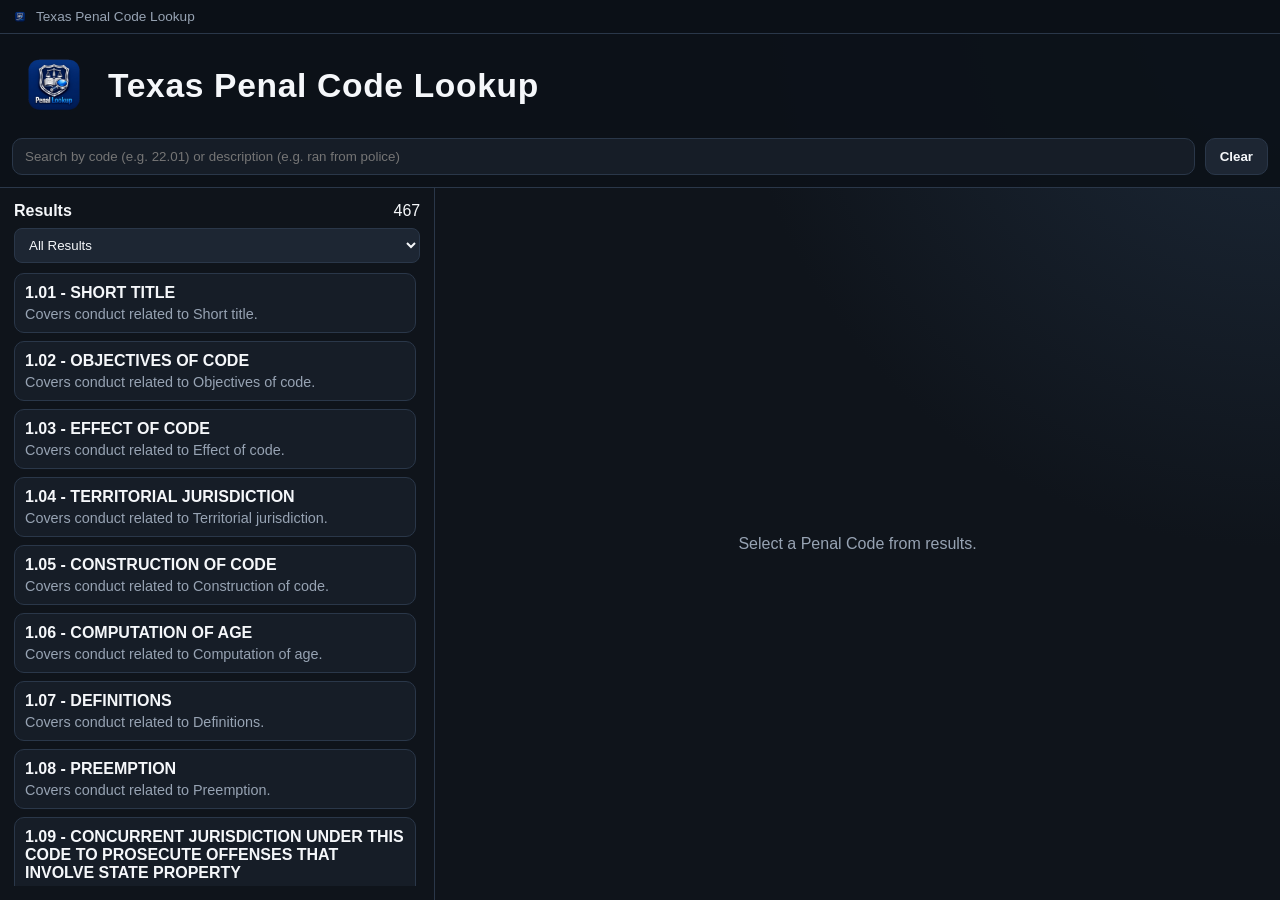
==== index.html @ 86ec265d "Update v2 Fixed Bugs" ====
<!doctype html>
<html lang="en">
  <head>
    <meta charset="UTF-8" />
    <meta http-equiv="X-UA-Compatible" content="IE=edge" />
    <meta name="viewport" content="width=device-width, initial-scale=1.0" />
    <title>Texas Penal Code Lookup</title>
    <link rel="stylesheet" href="styles.css" />
  </head>
  <body>
    <div class="app-shell">
      <div class="window-bar" aria-label="Window bar">
        <div class="window-title"><img src="assets/logo.png" alt="Texas Penal Code Lookup" class="window-title-icon" onerror="this.style.display='none'" /><span>Texas Penal Code Lookup</span></div>
      </div>

      <header class="top-bar">
        <div class="brand">
          <img src="assets/logo.png" alt="Texas Penal Code Lookup" class="brand-mark" onerror="this.style.display='none'" />
          <h1 class="brand-title">Texas Penal Code Lookup</h1>
        </div>

        <div class="search-wrap">
          <input id="searchInput" type="text" placeholder="Search by code (e.g. 22.01) or description (e.g. ran from police)" autocomplete="off" />
          <button id="clearBtn" class="secondary">Clear</button>
        </div>
      </header>

      <section class="content-grid">
        <aside class="left-panel">
          <div class="panel-head">
            <h2>Results</h2>
            <span id="resultCount">0</span>
          </div>
          <div class="result-filters">
            <select id="resultFilter">
              <option value="all">All Results</option>
              <option value="code">Code Matches</option>
              <option value="text">Description Matches</option>
            </select>
          </div>
          <ul id="resultsList" class="results-list"></ul>
        </aside>

        <main class="right-panel">
          <div id="emptyState" class="empty-state">
            Select a Penal Code from results.
          </div>

          <article id="detailCard" class="detail-card hidden">
            <div class="detail-head">
              <div>
                <p id="codeNumber" class="code-number"></p>
                <h2 id="offenseTitle"></h2>
              </div>
              <button id="copyBtn">Copy</button>
            </div>

            <section>
              <h3>Legal Statute</h3>
              <p id="statuteText"></p>
              <a id="sourceLink" href="#" target="_blank" rel="noopener noreferrer">Open official source</a>
            </section>

            <section>
              <h3>Plain English</h3>
              <p id="plainEnglish"></p>
            </section>

            <p id="cacheStatus" class="cache-status"></p>
          </article>
        </main>
      </section>
    </div>

    <script src="app.js"></script>
  </body>
</html>
---- styles.css ----
:root {
  --bg: #0f141b;
  --surface: #161d27;
  --surface-2: #1d2633;
  --text: #f5f7fa;
  --muted: #97a3b3;
  --accent: #5dd7ff;
  --accent-2: #09a5d8;
  --border: #2a3749;
  --success: #6ce4ad;
}

* {
  box-sizing: border-box;
}

body {
  margin: 0;
  font-family: 'Segoe UI', Tahoma, Geneva, Verdana, sans-serif;
  background: radial-gradient(circle at top right, #1d2a3a, #0f141b 35%);
  color: var(--text);
  min-height: 100vh;
  height: 100vh;
  overflow: hidden;
}

.app-shell {
  display: grid;
  grid-template-rows: auto auto 1fr;
  min-height: 100vh;
  height: 100vh;
  overflow: hidden;
}

.window-bar {
  height: 34px;
  display: flex;
  align-items: center;
  justify-content: space-between;
  padding: 0 8px 0 12px;
  border-bottom: 1px solid var(--border);
  background: #0b1017;
  -webkit-app-region: drag;
}

.window-title {
  display: flex;
  align-items: center;
  gap: 8px;
  color: var(--muted);
  font-size: 0.85rem;
}

.window-title-icon {
  width: 16px;
  height: 16px;
  object-fit: contain;
}


.window-controls {
  display: flex;
  gap: 6px;
  -webkit-app-region: no-drag;
}

.window-btn {
  min-width: 36px;
  height: 28px;
  padding: 0 10px;
  border-radius: 7px;
  border: 1px solid var(--border);
  background: var(--surface-2);
  color: var(--text);
  font-weight: 700;
}

.window-btn.close {
  color: #ffd4d4;
}

.window-btn.close:hover {
  background: #b22222;
  border-color: #b22222;
  color: #fff;
}

.top-bar {
  -webkit-app-region: drag;
  border-bottom: 1px solid var(--border);
  padding: 10px 12px 12px;
  display: grid;
  gap: 10px;
  background: rgba(12, 17, 25, 0.95);
}

.brand {
  -webkit-app-region: drag;
  display: flex;
  align-items: center;
  gap: 12px;
}

.brand-mark {
  height: 84px;
  width: auto;
  max-width: min(620px, 92vw);
  object-fit: contain;
}

.brand-title {
  margin: 0;
  font-size: 2.1rem;
  letter-spacing: 0.02em;
  font-weight: 700;
}

.search-wrap,
.search-wrap *,
input,
button,
a,
select {
  -webkit-app-region: no-drag;
}

.search-wrap {
  display: flex;
  gap: 10px;
}

#searchInput {
  width: 100%;
  padding: 10px 12px;
  border-radius: 10px;
  border: 1px solid var(--border);
  background: var(--surface);
  color: var(--text);
  outline: none;
}

#searchInput:focus,
#resultFilter:focus {
  border-color: var(--accent);
  box-shadow: 0 0 0 2px rgba(93, 215, 255, 0.2);
}

button {
  border: 0;
  border-radius: 10px;
  padding: 9px 14px;
  cursor: pointer;
  color: #071017;
  background: var(--accent);
  font-weight: 600;
}

button:hover {
  background: var(--accent-2);
}

button.secondary {
  background: var(--surface-2);
  color: var(--text);
  border: 1px solid var(--border);
}

.content-grid {
  display: grid;
  grid-template-columns: minmax(280px, 34%) 1fr;
  min-height: 0;
  overflow: hidden;
}

.left-panel,
.right-panel {
  padding: 14px;
  min-height: 0;
  overflow: hidden;
}

.left-panel {
  border-right: 1px solid var(--border);
  display: flex;
  flex-direction: column;
  overflow: hidden;
}

.panel-head {
  display: flex;
  align-items: center;
  justify-content: space-between;
}

.panel-head h2 {
  margin: 0;
  font-size: 1rem;
}

.result-filters {
  margin-top: 8px;
}

#resultFilter {
  width: 100%;
  padding: 8px 10px;
  border-radius: 8px;
  border: 1px solid var(--border);
  background: var(--surface-2);
  color: var(--text);
  outline: none;
}

.results-list {
  list-style: none;
  padding: 0;
  margin: 10px 0 0;
  display: grid;
  gap: 8px;
  overflow-y: auto;
  min-height: 0;
  flex: 1;
  padding-right: 4px;
}

.result-item {
  background: var(--surface);
  border: 1px solid var(--border);
  border-radius: 10px;
  padding: 10px;
  cursor: pointer;
}

.result-item:hover,
.result-item.active {
  border-color: var(--accent);
}

.result-item p {
  margin: 4px 0 0;
  color: var(--muted);
  font-size: 0.9rem;
}

.empty-state {
  height: 100%;
  display: grid;
  place-items: center;
  color: var(--muted);
  text-align: center;
  padding: 12px;
}

.detail-card {
  background: var(--surface);
  border: 1px solid var(--border);
  border-radius: 12px;
  padding: 16px;
  overflow: auto;
  max-height: 100%;
}

.hidden {
  display: none;
}

.detail-head {
  display: flex;
  justify-content: space-between;
  gap: 8px;
}

.code-number {
  margin: 0;
  color: var(--accent);
  font-weight: 700;
}

.detail-card h2 {
  margin: 2px 0 10px;
}

.detail-card h3 {
  margin-bottom: 6px;
  margin-top: 12px;
}

.detail-card p {
  margin-top: 0;
  line-height: 1.45;
}

#sourceLink {
  color: var(--accent);
}

.cache-status {
  color: var(--success);
  font-size: 0.88rem;
}


@media (max-width: 960px) {
  .content-grid {
    grid-template-columns: 1fr;
    grid-template-rows: 290px 1fr;
  }

  .left-panel {
    border-right: 0;
    border-bottom: 1px solid var(--border);
  }

  .brand-mark {
    height: 60px;
    max-width: 48vw;
  }

  .brand-title {
    font-size: 1.4rem;
  }
}
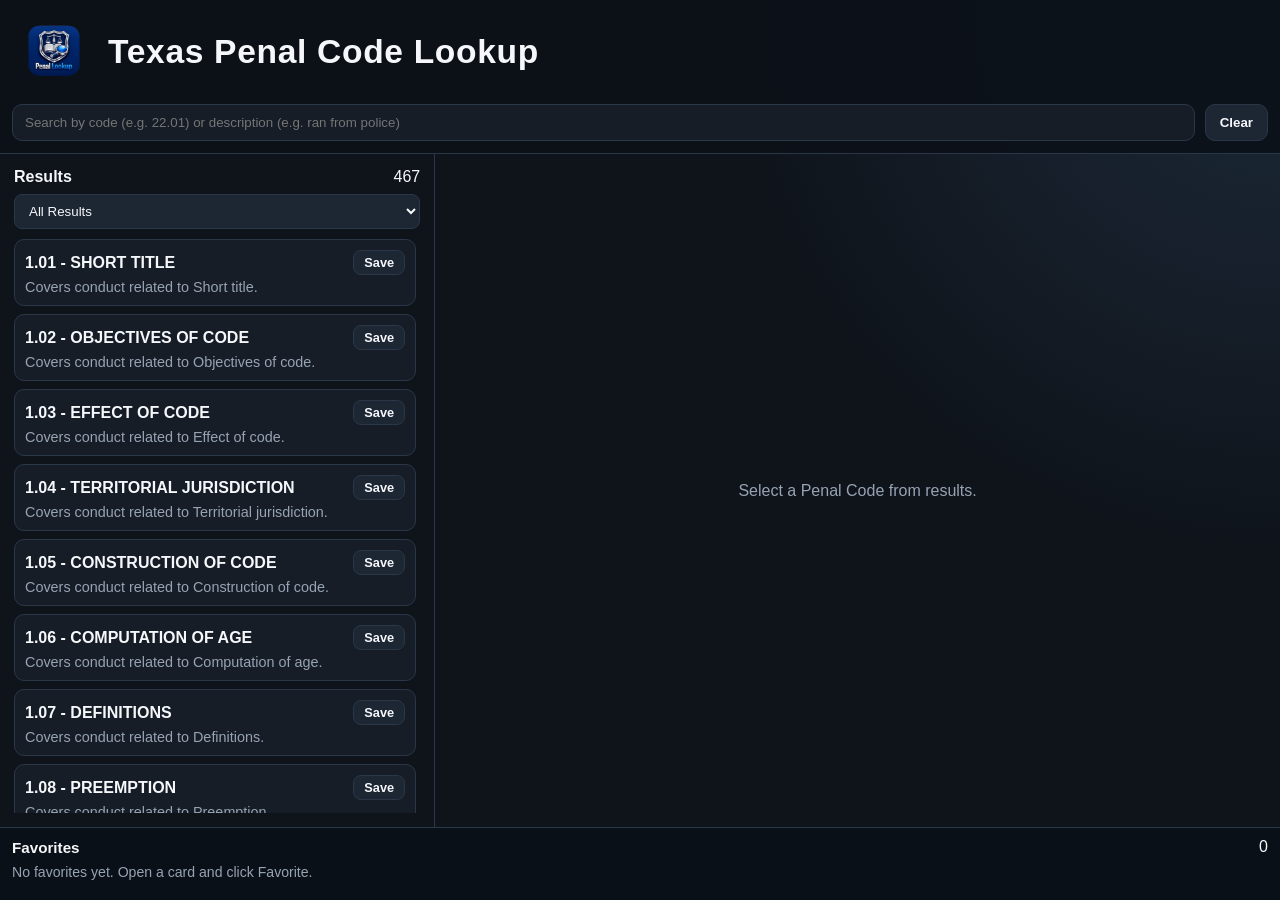
==== commit f51b8c4c: "UI Updates Updates" ====
--- a/index.html
+++ b/index.html
@@ -11,6 +11,11 @@
     <div class="app-shell">
       <div class="window-bar" aria-label="Window bar">
         <div class="window-title"><img src="assets/logo.png" alt="Texas Penal Code Lookup" class="window-title-icon" onerror="this.style.display='none'" /><span>Texas Penal Code Lookup</span></div>
+        <div class="window-controls" aria-label="Window controls">
+          <button id="minimizeBtn" class="window-btn" aria-label="Minimize" title="Minimize">-</button>
+          <button id="maximizeBtn" class="window-btn" aria-label="Maximize" title="Maximize">&#x2610;</button>
+          <button id="closeBtn" class="window-btn close" aria-label="Close" title="Close">X</button>
+        </div>
       </div>
 
       <header class="top-bar">
@@ -52,7 +57,10 @@
                 <p id="codeNumber" class="code-number"></p>
                 <h2 id="offenseTitle"></h2>
               </div>
-              <button id="copyBtn">Copy</button>
+              <div class="detail-actions">
+                <button id="copyBtn">Copy</button>
+                <button id="favoriteBtn" class="secondary" type="button" aria-pressed="false">Favorite</button>
+              </div>
             </div>
 
             <section>
@@ -70,8 +78,22 @@
           </article>
         </main>
       </section>
+
+      <section id="favoritesBar" class="favorites-bar" aria-label="Favorite cards">
+        <div class="favorites-bar-head">
+          <h2>Favorites</h2>
+          <span id="favoritesCount">0</span>
+        </div>
+        <div id="favoritesEmpty" class="favorites-empty">No favorites yet. Open a card and click Favorite.</div>
+        <div id="favoritesList" class="favorites-list"></div>
+      </section>
     </div>
 
-    <script src="app.js"></script>
+    <script src="renderer.js"></script>
   </body>
-</html>+</html>
+
+
+
+
+
--- a/styles.css
+++ b/styles.css
@@ -26,7 +26,7 @@
 
 .app-shell {
   display: grid;
-  grid-template-rows: auto auto 1fr;
+  grid-template-rows: auto auto 1fr auto;
   min-height: 100vh;
   height: 100vh;
   overflow: hidden;
@@ -319,4 +319,77 @@
   .brand-title {
     font-size: 1.4rem;
   }
-}+}
+.detail-actions {
+  display: flex;
+  gap: 8px;
+  align-items: flex-start;
+}
+
+.favorites-bar {
+  border-top: 1px solid var(--border);
+  background: rgba(11, 16, 23, 0.97);
+  padding: 10px 12px;
+  display: grid;
+  gap: 8px;
+}
+
+.favorites-bar-head {
+  display: flex;
+  align-items: center;
+  justify-content: space-between;
+}
+
+.favorites-bar-head h2 {
+  margin: 0;
+  font-size: 0.95rem;
+}
+
+.favorites-empty {
+  color: var(--muted);
+  font-size: 0.88rem;
+}
+
+.favorites-list {
+  display: flex;
+  gap: 8px;
+  overflow-x: auto;
+  padding-bottom: 2px;
+}
+
+.favorite-chip {
+  border: 1px solid var(--border);
+  background: var(--surface-2);
+  color: var(--text);
+  border-radius: 999px;
+  padding: 7px 12px;
+  white-space: nowrap;
+  cursor: pointer;
+}
+
+.favorite-chip.active,
+.favorite-chip:hover {
+  border-color: var(--accent);
+}
+
+
+.result-item-head {
+  display: flex;
+  align-items: center;
+  justify-content: space-between;
+  gap: 8px;
+}
+
+.result-fav-btn {
+  border: 1px solid var(--border);
+  background: var(--surface-2);
+  color: var(--text);
+  padding: 4px 10px;
+  border-radius: 8px;
+  font-size: 0.8rem;
+}
+
+.result-fav-btn.active {
+  border-color: var(--success);
+  color: var(--success);
+}
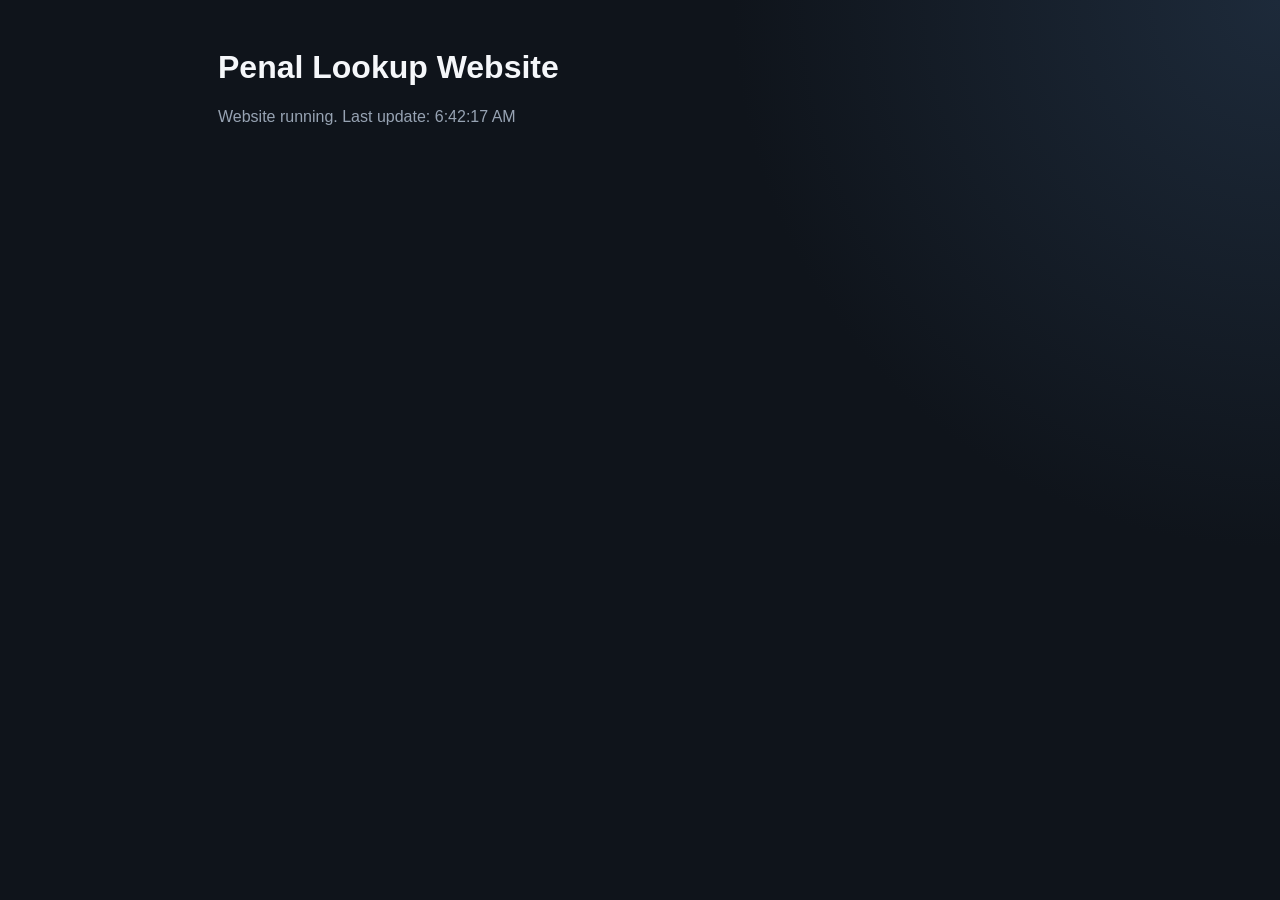
==== commit 21dbb0c0: "U H" ====
--- a/index.html
+++ b/index.html
@@ -2,98 +2,16 @@
 <html lang="en">
   <head>
     <meta charset="UTF-8" />
-    <meta http-equiv="X-UA-Compatible" content="IE=edge" />
     <meta name="viewport" content="width=device-width, initial-scale=1.0" />
-    <title>Texas Penal Code Lookup</title>
+    <title>Penal Lookup Website</title>
     <link rel="stylesheet" href="styles.css" />
   </head>
   <body>
-    <div class="app-shell">
-      <div class="window-bar" aria-label="Window bar">
-        <div class="window-title"><img src="assets/logo.png" alt="Texas Penal Code Lookup" class="window-title-icon" onerror="this.style.display='none'" /><span>Texas Penal Code Lookup</span></div>
-        <div class="window-controls" aria-label="Window controls">
-          <button id="minimizeBtn" class="window-btn" aria-label="Minimize" title="Minimize">-</button>
-          <button id="maximizeBtn" class="window-btn" aria-label="Maximize" title="Maximize">&#x2610;</button>
-          <button id="closeBtn" class="window-btn close" aria-label="Close" title="Close">X</button>
-        </div>
-      </div>
-
-      <header class="top-bar">
-        <div class="brand">
-          <img src="assets/logo.png" alt="Texas Penal Code Lookup" class="brand-mark" onerror="this.style.display='none'" />
-          <h1 class="brand-title">Texas Penal Code Lookup</h1>
-        </div>
-
-        <div class="search-wrap">
-          <input id="searchInput" type="text" placeholder="Search by code (e.g. 22.01) or description (e.g. ran from police)" autocomplete="off" />
-          <button id="clearBtn" class="secondary">Clear</button>
-        </div>
-      </header>
-
-      <section class="content-grid">
-        <aside class="left-panel">
-          <div class="panel-head">
-            <h2>Results</h2>
-            <span id="resultCount">0</span>
-          </div>
-          <div class="result-filters">
-            <select id="resultFilter">
-              <option value="all">All Results</option>
-              <option value="code">Code Matches</option>
-              <option value="text">Description Matches</option>
-            </select>
-          </div>
-          <ul id="resultsList" class="results-list"></ul>
-        </aside>
-
-        <main class="right-panel">
-          <div id="emptyState" class="empty-state">
-            Select a Penal Code from results.
-          </div>
-
-          <article id="detailCard" class="detail-card hidden">
-            <div class="detail-head">
-              <div>
-                <p id="codeNumber" class="code-number"></p>
-                <h2 id="offenseTitle"></h2>
-              </div>
-              <div class="detail-actions">
-                <button id="copyBtn">Copy</button>
-                <button id="favoriteBtn" class="secondary" type="button" aria-pressed="false">Favorite</button>
-              </div>
-            </div>
-
-            <section>
-              <h3>Legal Statute</h3>
-              <p id="statuteText"></p>
-              <a id="sourceLink" href="#" target="_blank" rel="noopener noreferrer">Open official source</a>
-            </section>
-
-            <section>
-              <h3>Plain English</h3>
-              <p id="plainEnglish"></p>
-            </section>
-
-            <p id="cacheStatus" class="cache-status"></p>
-          </article>
-        </main>
-      </section>
-
-      <section id="favoritesBar" class="favorites-bar" aria-label="Favorite cards">
-        <div class="favorites-bar-head">
-          <h2>Favorites</h2>
-          <span id="favoritesCount">0</span>
-        </div>
-        <div id="favoritesEmpty" class="favorites-empty">No favorites yet. Open a card and click Favorite.</div>
-        <div id="favoritesList" class="favorites-list"></div>
-      </section>
-    </div>
-
-    <script src="renderer.js"></script>
+    <main class="wrap">
+      <h1>Penal Lookup Website</h1>
+      <p id="status">Website files created successfully.</p>
+    </main>
+    <script src="config.js"></script>
+    <script src="app.js"></script>
   </body>
 </html>
-
-
-
-
-
--- a/styles.css
+++ b/styles.css
@@ -1,395 +1,23 @@
 :root {
   --bg: #0f141b;
-  --surface: #161d27;
-  --surface-2: #1d2633;
   --text: #f5f7fa;
   --muted: #97a3b3;
-  --accent: #5dd7ff;
-  --accent-2: #09a5d8;
-  --border: #2a3749;
-  --success: #6ce4ad;
 }
 
-* {
-  box-sizing: border-box;
-}
+* { box-sizing: border-box; }
 
 body {
   margin: 0;
-  font-family: 'Segoe UI', Tahoma, Geneva, Verdana, sans-serif;
+  min-height: 100vh;
+  font-family: Segoe UI, Tahoma, Geneva, Verdana, sans-serif;
   background: radial-gradient(circle at top right, #1d2a3a, #0f141b 35%);
   color: var(--text);
-  min-height: 100vh;
-  height: 100vh;
-  overflow: hidden;
 }
 
-.app-shell {
-  display: grid;
-  grid-template-rows: auto auto 1fr auto;
-  min-height: 100vh;
-  height: 100vh;
-  overflow: hidden;
+.wrap {
+  max-width: 900px;
+  margin: 0 auto;
+  padding: 28px;
 }
 
-.window-bar {
-  height: 34px;
-  display: flex;
-  align-items: center;
-  justify-content: space-between;
-  padding: 0 8px 0 12px;
-  border-bottom: 1px solid var(--border);
-  background: #0b1017;
-  -webkit-app-region: drag;
-}
-
-.window-title {
-  display: flex;
-  align-items: center;
-  gap: 8px;
-  color: var(--muted);
-  font-size: 0.85rem;
-}
-
-.window-title-icon {
-  width: 16px;
-  height: 16px;
-  object-fit: contain;
-}
-
-
-.window-controls {
-  display: flex;
-  gap: 6px;
-  -webkit-app-region: no-drag;
-}
-
-.window-btn {
-  min-width: 36px;
-  height: 28px;
-  padding: 0 10px;
-  border-radius: 7px;
-  border: 1px solid var(--border);
-  background: var(--surface-2);
-  color: var(--text);
-  font-weight: 700;
-}
-
-.window-btn.close {
-  color: #ffd4d4;
-}
-
-.window-btn.close:hover {
-  background: #b22222;
-  border-color: #b22222;
-  color: #fff;
-}
-
-.top-bar {
-  -webkit-app-region: drag;
-  border-bottom: 1px solid var(--border);
-  padding: 10px 12px 12px;
-  display: grid;
-  gap: 10px;
-  background: rgba(12, 17, 25, 0.95);
-}
-
-.brand {
-  -webkit-app-region: drag;
-  display: flex;
-  align-items: center;
-  gap: 12px;
-}
-
-.brand-mark {
-  height: 84px;
-  width: auto;
-  max-width: min(620px, 92vw);
-  object-fit: contain;
-}
-
-.brand-title {
-  margin: 0;
-  font-size: 2.1rem;
-  letter-spacing: 0.02em;
-  font-weight: 700;
-}
-
-.search-wrap,
-.search-wrap *,
-input,
-button,
-a,
-select {
-  -webkit-app-region: no-drag;
-}
-
-.search-wrap {
-  display: flex;
-  gap: 10px;
-}
-
-#searchInput {
-  width: 100%;
-  padding: 10px 12px;
-  border-radius: 10px;
-  border: 1px solid var(--border);
-  background: var(--surface);
-  color: var(--text);
-  outline: none;
-}
-
-#searchInput:focus,
-#resultFilter:focus {
-  border-color: var(--accent);
-  box-shadow: 0 0 0 2px rgba(93, 215, 255, 0.2);
-}
-
-button {
-  border: 0;
-  border-radius: 10px;
-  padding: 9px 14px;
-  cursor: pointer;
-  color: #071017;
-  background: var(--accent);
-  font-weight: 600;
-}
-
-button:hover {
-  background: var(--accent-2);
-}
-
-button.secondary {
-  background: var(--surface-2);
-  color: var(--text);
-  border: 1px solid var(--border);
-}
-
-.content-grid {
-  display: grid;
-  grid-template-columns: minmax(280px, 34%) 1fr;
-  min-height: 0;
-  overflow: hidden;
-}
-
-.left-panel,
-.right-panel {
-  padding: 14px;
-  min-height: 0;
-  overflow: hidden;
-}
-
-.left-panel {
-  border-right: 1px solid var(--border);
-  display: flex;
-  flex-direction: column;
-  overflow: hidden;
-}
-
-.panel-head {
-  display: flex;
-  align-items: center;
-  justify-content: space-between;
-}
-
-.panel-head h2 {
-  margin: 0;
-  font-size: 1rem;
-}
-
-.result-filters {
-  margin-top: 8px;
-}
-
-#resultFilter {
-  width: 100%;
-  padding: 8px 10px;
-  border-radius: 8px;
-  border: 1px solid var(--border);
-  background: var(--surface-2);
-  color: var(--text);
-  outline: none;
-}
-
-.results-list {
-  list-style: none;
-  padding: 0;
-  margin: 10px 0 0;
-  display: grid;
-  gap: 8px;
-  overflow-y: auto;
-  min-height: 0;
-  flex: 1;
-  padding-right: 4px;
-}
-
-.result-item {
-  background: var(--surface);
-  border: 1px solid var(--border);
-  border-radius: 10px;
-  padding: 10px;
-  cursor: pointer;
-}
-
-.result-item:hover,
-.result-item.active {
-  border-color: var(--accent);
-}
-
-.result-item p {
-  margin: 4px 0 0;
-  color: var(--muted);
-  font-size: 0.9rem;
-}
-
-.empty-state {
-  height: 100%;
-  display: grid;
-  place-items: center;
-  color: var(--muted);
-  text-align: center;
-  padding: 12px;
-}
-
-.detail-card {
-  background: var(--surface);
-  border: 1px solid var(--border);
-  border-radius: 12px;
-  padding: 16px;
-  overflow: auto;
-  max-height: 100%;
-}
-
-.hidden {
-  display: none;
-}
-
-.detail-head {
-  display: flex;
-  justify-content: space-between;
-  gap: 8px;
-}
-
-.code-number {
-  margin: 0;
-  color: var(--accent);
-  font-weight: 700;
-}
-
-.detail-card h2 {
-  margin: 2px 0 10px;
-}
-
-.detail-card h3 {
-  margin-bottom: 6px;
-  margin-top: 12px;
-}
-
-.detail-card p {
-  margin-top: 0;
-  line-height: 1.45;
-}
-
-#sourceLink {
-  color: var(--accent);
-}
-
-.cache-status {
-  color: var(--success);
-  font-size: 0.88rem;
-}
-
-
-@media (max-width: 960px) {
-  .content-grid {
-    grid-template-columns: 1fr;
-    grid-template-rows: 290px 1fr;
-  }
-
-  .left-panel {
-    border-right: 0;
-    border-bottom: 1px solid var(--border);
-  }
-
-  .brand-mark {
-    height: 60px;
-    max-width: 48vw;
-  }
-
-  .brand-title {
-    font-size: 1.4rem;
-  }
-}
-.detail-actions {
-  display: flex;
-  gap: 8px;
-  align-items: flex-start;
-}
-
-.favorites-bar {
-  border-top: 1px solid var(--border);
-  background: rgba(11, 16, 23, 0.97);
-  padding: 10px 12px;
-  display: grid;
-  gap: 8px;
-}
-
-.favorites-bar-head {
-  display: flex;
-  align-items: center;
-  justify-content: space-between;
-}
-
-.favorites-bar-head h2 {
-  margin: 0;
-  font-size: 0.95rem;
-}
-
-.favorites-empty {
-  color: var(--muted);
-  font-size: 0.88rem;
-}
-
-.favorites-list {
-  display: flex;
-  gap: 8px;
-  overflow-x: auto;
-  padding-bottom: 2px;
-}
-
-.favorite-chip {
-  border: 1px solid var(--border);
-  background: var(--surface-2);
-  color: var(--text);
-  border-radius: 999px;
-  padding: 7px 12px;
-  white-space: nowrap;
-  cursor: pointer;
-}
-
-.favorite-chip.active,
-.favorite-chip:hover {
-  border-color: var(--accent);
-}
-
-
-.result-item-head {
-  display: flex;
-  align-items: center;
-  justify-content: space-between;
-  gap: 8px;
-}
-
-.result-fav-btn {
-  border: 1px solid var(--border);
-  background: var(--surface-2);
-  color: var(--text);
-  padding: 4px 10px;
-  border-radius: 8px;
-  font-size: 0.8rem;
-}
-
-.result-fav-btn.active {
-  border-color: var(--success);
-  color: var(--success);
-}
+p { color: var(--muted); }
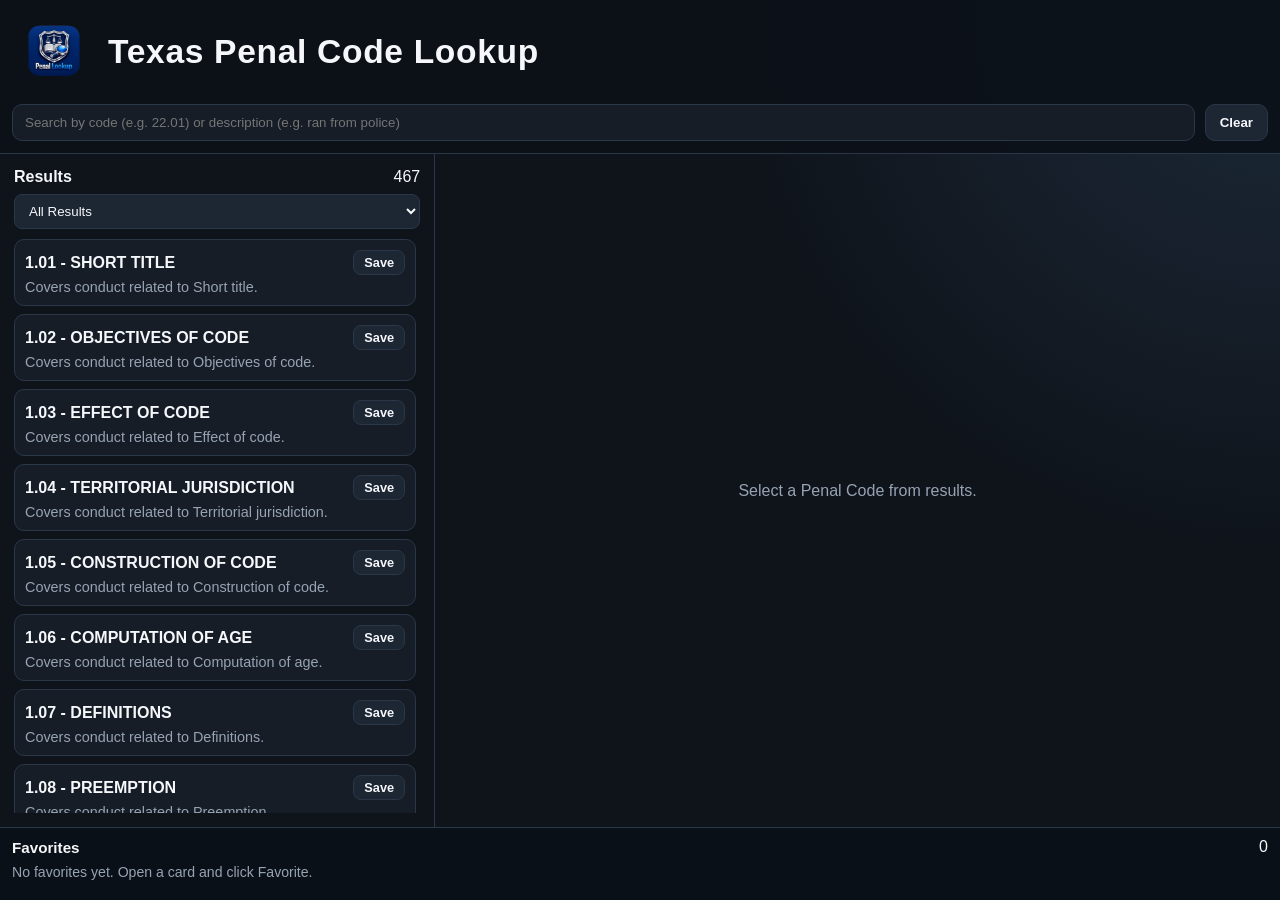
==== commit ea82b7fe: "b  b" ====
--- a/index.html
+++ b/index.html
@@ -2,16 +2,98 @@
 <html lang="en">
   <head>
     <meta charset="UTF-8" />
+    <meta http-equiv="X-UA-Compatible" content="IE=edge" />
     <meta name="viewport" content="width=device-width, initial-scale=1.0" />
-    <title>Penal Lookup Website</title>
+    <title>Texas Penal Code Lookup</title>
     <link rel="stylesheet" href="styles.css" />
   </head>
   <body>
-    <main class="wrap">
-      <h1>Penal Lookup Website</h1>
-      <p id="status">Website files created successfully.</p>
-    </main>
-    <script src="config.js"></script>
-    <script src="app.js"></script>
+    <div class="app-shell">
+      <div class="window-bar" aria-label="Window bar">
+        <div class="window-title"><img src="assets/logo.png" alt="Texas Penal Code Lookup" class="window-title-icon" onerror="this.style.display='none'" /><span>Texas Penal Code Lookup</span></div>
+        <div class="window-controls" aria-label="Window controls">
+          <button id="minimizeBtn" class="window-btn" aria-label="Minimize" title="Minimize">-</button>
+          <button id="maximizeBtn" class="window-btn" aria-label="Maximize" title="Maximize">&#x2610;</button>
+          <button id="closeBtn" class="window-btn close" aria-label="Close" title="Close">X</button>
+        </div>
+      </div>
+
+      <header class="top-bar">
+        <div class="brand">
+          <img src="assets/logo.png" alt="Texas Penal Code Lookup" class="brand-mark" onerror="this.style.display='none'" />
+          <h1 class="brand-title">Texas Penal Code Lookup</h1>
+        </div>
+
+        <div class="search-wrap">
+          <input id="searchInput" type="text" placeholder="Search by code (e.g. 22.01) or description (e.g. ran from police)" autocomplete="off" />
+          <button id="clearBtn" class="secondary">Clear</button>
+        </div>
+      </header>
+
+      <section class="content-grid">
+        <aside class="left-panel">
+          <div class="panel-head">
+            <h2>Results</h2>
+            <span id="resultCount">0</span>
+          </div>
+          <div class="result-filters">
+            <select id="resultFilter">
+              <option value="all">All Results</option>
+              <option value="code">Code Matches</option>
+              <option value="text">Description Matches</option>
+            </select>
+          </div>
+          <ul id="resultsList" class="results-list"></ul>
+        </aside>
+
+        <main class="right-panel">
+          <div id="emptyState" class="empty-state">
+            Select a Penal Code from results.
+          </div>
+
+          <article id="detailCard" class="detail-card hidden">
+            <div class="detail-head">
+              <div>
+                <p id="codeNumber" class="code-number"></p>
+                <h2 id="offenseTitle"></h2>
+              </div>
+              <div class="detail-actions">
+                <button id="copyBtn">Copy</button>
+                <button id="favoriteBtn" class="secondary" type="button" aria-pressed="false">Favorite</button>
+              </div>
+            </div>
+
+            <section>
+              <h3>Legal Statute</h3>
+              <p id="statuteText"></p>
+              <a id="sourceLink" href="#" target="_blank" rel="noopener noreferrer">Open official source</a>
+            </section>
+
+            <section>
+              <h3>Plain English</h3>
+              <p id="plainEnglish"></p>
+            </section>
+
+            <p id="cacheStatus" class="cache-status"></p>
+          </article>
+        </main>
+      </section>
+
+      <section id="favoritesBar" class="favorites-bar" aria-label="Favorite cards">
+        <div class="favorites-bar-head">
+          <h2>Favorites</h2>
+          <span id="favoritesCount">0</span>
+        </div>
+        <div id="favoritesEmpty" class="favorites-empty">No favorites yet. Open a card and click Favorite.</div>
+        <div id="favoritesList" class="favorites-list"></div>
+      </section>
+    </div>
+
+    <script src="renderer.js"></script>
   </body>
 </html>
+
+
+
+
+
--- a/styles.css
+++ b/styles.css
@@ -1,23 +1,395 @@
 :root {
   --bg: #0f141b;
+  --surface: #161d27;
+  --surface-2: #1d2633;
   --text: #f5f7fa;
   --muted: #97a3b3;
-}
-
-* { box-sizing: border-box; }
+  --accent: #5dd7ff;
+  --accent-2: #09a5d8;
+  --border: #2a3749;
+  --success: #6ce4ad;
+}
+
+* {
+  box-sizing: border-box;
+}
 
 body {
   margin: 0;
+  font-family: 'Segoe UI', Tahoma, Geneva, Verdana, sans-serif;
+  background: radial-gradient(circle at top right, #1d2a3a, #0f141b 35%);
+  color: var(--text);
   min-height: 100vh;
-  font-family: Segoe UI, Tahoma, Geneva, Verdana, sans-serif;
-  background: radial-gradient(circle at top right, #1d2a3a, #0f141b 35%);
-  color: var(--text);
-}
-
-.wrap {
-  max-width: 900px;
-  margin: 0 auto;
-  padding: 28px;
-}
-
-p { color: var(--muted); }
+  height: 100vh;
+  overflow: hidden;
+}
+
+.app-shell {
+  display: grid;
+  grid-template-rows: auto auto 1fr auto;
+  min-height: 100vh;
+  height: 100vh;
+  overflow: hidden;
+}
+
+.window-bar {
+  height: 34px;
+  display: flex;
+  align-items: center;
+  justify-content: space-between;
+  padding: 0 8px 0 12px;
+  border-bottom: 1px solid var(--border);
+  background: #0b1017;
+  -webkit-app-region: drag;
+}
+
+.window-title {
+  display: flex;
+  align-items: center;
+  gap: 8px;
+  color: var(--muted);
+  font-size: 0.85rem;
+}
+
+.window-title-icon {
+  width: 16px;
+  height: 16px;
+  object-fit: contain;
+}
+
+
+.window-controls {
+  display: flex;
+  gap: 6px;
+  -webkit-app-region: no-drag;
+}
+
+.window-btn {
+  min-width: 36px;
+  height: 28px;
+  padding: 0 10px;
+  border-radius: 7px;
+  border: 1px solid var(--border);
+  background: var(--surface-2);
+  color: var(--text);
+  font-weight: 700;
+}
+
+.window-btn.close {
+  color: #ffd4d4;
+}
+
+.window-btn.close:hover {
+  background: #b22222;
+  border-color: #b22222;
+  color: #fff;
+}
+
+.top-bar {
+  -webkit-app-region: drag;
+  border-bottom: 1px solid var(--border);
+  padding: 10px 12px 12px;
+  display: grid;
+  gap: 10px;
+  background: rgba(12, 17, 25, 0.95);
+}
+
+.brand {
+  -webkit-app-region: drag;
+  display: flex;
+  align-items: center;
+  gap: 12px;
+}
+
+.brand-mark {
+  height: 84px;
+  width: auto;
+  max-width: min(620px, 92vw);
+  object-fit: contain;
+}
+
+.brand-title {
+  margin: 0;
+  font-size: 2.1rem;
+  letter-spacing: 0.02em;
+  font-weight: 700;
+}
+
+.search-wrap,
+.search-wrap *,
+input,
+button,
+a,
+select {
+  -webkit-app-region: no-drag;
+}
+
+.search-wrap {
+  display: flex;
+  gap: 10px;
+}
+
+#searchInput {
+  width: 100%;
+  padding: 10px 12px;
+  border-radius: 10px;
+  border: 1px solid var(--border);
+  background: var(--surface);
+  color: var(--text);
+  outline: none;
+}
+
+#searchInput:focus,
+#resultFilter:focus {
+  border-color: var(--accent);
+  box-shadow: 0 0 0 2px rgba(93, 215, 255, 0.2);
+}
+
+button {
+  border: 0;
+  border-radius: 10px;
+  padding: 9px 14px;
+  cursor: pointer;
+  color: #071017;
+  background: var(--accent);
+  font-weight: 600;
+}
+
+button:hover {
+  background: var(--accent-2);
+}
+
+button.secondary {
+  background: var(--surface-2);
+  color: var(--text);
+  border: 1px solid var(--border);
+}
+
+.content-grid {
+  display: grid;
+  grid-template-columns: minmax(280px, 34%) 1fr;
+  min-height: 0;
+  overflow: hidden;
+}
+
+.left-panel,
+.right-panel {
+  padding: 14px;
+  min-height: 0;
+  overflow: hidden;
+}
+
+.left-panel {
+  border-right: 1px solid var(--border);
+  display: flex;
+  flex-direction: column;
+  overflow: hidden;
+}
+
+.panel-head {
+  display: flex;
+  align-items: center;
+  justify-content: space-between;
+}
+
+.panel-head h2 {
+  margin: 0;
+  font-size: 1rem;
+}
+
+.result-filters {
+  margin-top: 8px;
+}
+
+#resultFilter {
+  width: 100%;
+  padding: 8px 10px;
+  border-radius: 8px;
+  border: 1px solid var(--border);
+  background: var(--surface-2);
+  color: var(--text);
+  outline: none;
+}
+
+.results-list {
+  list-style: none;
+  padding: 0;
+  margin: 10px 0 0;
+  display: grid;
+  gap: 8px;
+  overflow-y: auto;
+  min-height: 0;
+  flex: 1;
+  padding-right: 4px;
+}
+
+.result-item {
+  background: var(--surface);
+  border: 1px solid var(--border);
+  border-radius: 10px;
+  padding: 10px;
+  cursor: pointer;
+}
+
+.result-item:hover,
+.result-item.active {
+  border-color: var(--accent);
+}
+
+.result-item p {
+  margin: 4px 0 0;
+  color: var(--muted);
+  font-size: 0.9rem;
+}
+
+.empty-state {
+  height: 100%;
+  display: grid;
+  place-items: center;
+  color: var(--muted);
+  text-align: center;
+  padding: 12px;
+}
+
+.detail-card {
+  background: var(--surface);
+  border: 1px solid var(--border);
+  border-radius: 12px;
+  padding: 16px;
+  overflow: auto;
+  max-height: 100%;
+}
+
+.hidden {
+  display: none;
+}
+
+.detail-head {
+  display: flex;
+  justify-content: space-between;
+  gap: 8px;
+}
+
+.code-number {
+  margin: 0;
+  color: var(--accent);
+  font-weight: 700;
+}
+
+.detail-card h2 {
+  margin: 2px 0 10px;
+}
+
+.detail-card h3 {
+  margin-bottom: 6px;
+  margin-top: 12px;
+}
+
+.detail-card p {
+  margin-top: 0;
+  line-height: 1.45;
+}
+
+#sourceLink {
+  color: var(--accent);
+}
+
+.cache-status {
+  color: var(--success);
+  font-size: 0.88rem;
+}
+
+
+@media (max-width: 960px) {
+  .content-grid {
+    grid-template-columns: 1fr;
+    grid-template-rows: 290px 1fr;
+  }
+
+  .left-panel {
+    border-right: 0;
+    border-bottom: 1px solid var(--border);
+  }
+
+  .brand-mark {
+    height: 60px;
+    max-width: 48vw;
+  }
+
+  .brand-title {
+    font-size: 1.4rem;
+  }
+}
+.detail-actions {
+  display: flex;
+  gap: 8px;
+  align-items: flex-start;
+}
+
+.favorites-bar {
+  border-top: 1px solid var(--border);
+  background: rgba(11, 16, 23, 0.97);
+  padding: 10px 12px;
+  display: grid;
+  gap: 8px;
+}
+
+.favorites-bar-head {
+  display: flex;
+  align-items: center;
+  justify-content: space-between;
+}
+
+.favorites-bar-head h2 {
+  margin: 0;
+  font-size: 0.95rem;
+}
+
+.favorites-empty {
+  color: var(--muted);
+  font-size: 0.88rem;
+}
+
+.favorites-list {
+  display: flex;
+  gap: 8px;
+  overflow-x: auto;
+  padding-bottom: 2px;
+}
+
+.favorite-chip {
+  border: 1px solid var(--border);
+  background: var(--surface-2);
+  color: var(--text);
+  border-radius: 999px;
+  padding: 7px 12px;
+  white-space: nowrap;
+  cursor: pointer;
+}
+
+.favorite-chip.active,
+.favorite-chip:hover {
+  border-color: var(--accent);
+}
+
+
+.result-item-head {
+  display: flex;
+  align-items: center;
+  justify-content: space-between;
+  gap: 8px;
+}
+
+.result-fav-btn {
+  border: 1px solid var(--border);
+  background: var(--surface-2);
+  color: var(--text);
+  padding: 4px 10px;
+  border-radius: 8px;
+  font-size: 0.8rem;
+}
+
+.result-fav-btn.active {
+  border-color: var(--success);
+  color: var(--success);
+}
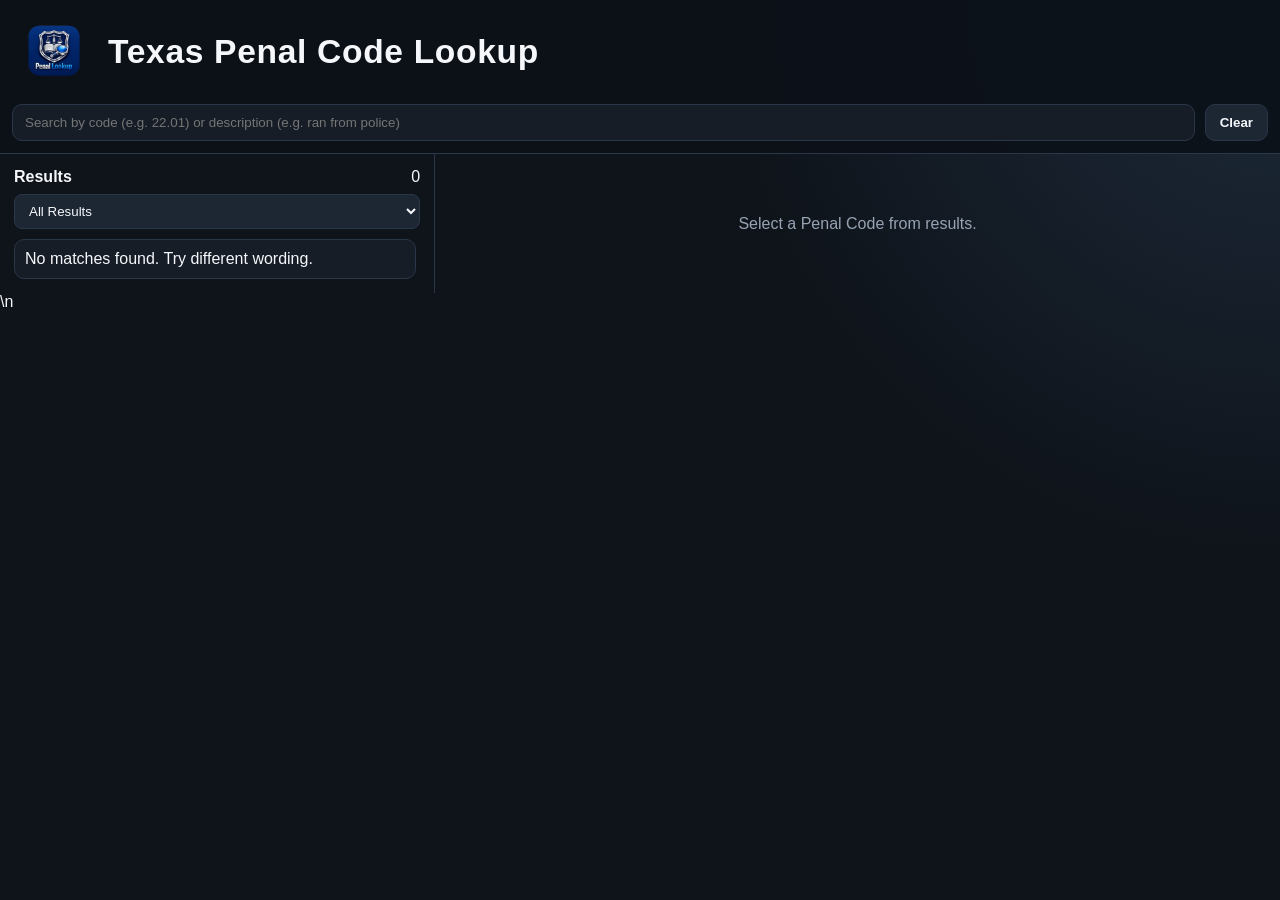
==== commit 2049fded: "f h" ====
--- a/index.html
+++ b/index.html
@@ -56,12 +56,7 @@
               <div>
                 <p id="codeNumber" class="code-number"></p>
                 <h2 id="offenseTitle"></h2>
-              </div>
-              <div class="detail-actions">
-                <button id="copyBtn">Copy</button>
-                <button id="favoriteBtn" class="secondary" type="button" aria-pressed="false">Favorite</button>
-              </div>
-            </div>
+              </div>\n              <button id="copyBtn">Copy</button>\n</div>
 
             <section>
               <h3>Legal Statute</h3>
@@ -77,17 +72,7 @@
             <p id="cacheStatus" class="cache-status"></p>
           </article>
         </main>
-      </section>
-
-      <section id="favoritesBar" class="favorites-bar" aria-label="Favorite cards">
-        <div class="favorites-bar-head">
-          <h2>Favorites</h2>
-          <span id="favoritesCount">0</span>
-        </div>
-        <div id="favoritesEmpty" class="favorites-empty">No favorites yet. Open a card and click Favorite.</div>
-        <div id="favoritesList" class="favorites-list"></div>
-      </section>
-    </div>
+      </section>\n</div>
 
     <script src="renderer.js"></script>
   </body>
@@ -97,3 +82,5 @@
 
 
 
+
+
--- a/styles.css
+++ b/styles.css
@@ -319,67 +319,7 @@
   .brand-title {
     font-size: 1.4rem;
   }
-}
-.detail-actions {
-  display: flex;
-  gap: 8px;
-  align-items: flex-start;
-}
-
-.favorites-bar {
-  border-top: 1px solid var(--border);
-  background: rgba(11, 16, 23, 0.97);
-  padding: 10px 12px;
-  display: grid;
-  gap: 8px;
-}
-
-.favorites-bar-head {
-  display: flex;
-  align-items: center;
-  justify-content: space-between;
-}
-
-.favorites-bar-head h2 {
-  margin: 0;
-  font-size: 0.95rem;
-}
-
-.favorites-empty {
-  color: var(--muted);
-  font-size: 0.88rem;
-}
-
-.favorites-list {
-  display: flex;
-  gap: 8px;
-  overflow-x: auto;
-  padding-bottom: 2px;
-}
-
-.favorite-chip {
-  border: 1px solid var(--border);
-  background: var(--surface-2);
-  color: var(--text);
-  border-radius: 999px;
-  padding: 7px 12px;
-  white-space: nowrap;
-  cursor: pointer;
-}
-
-.favorite-chip.active,
-.favorite-chip:hover {
-  border-color: var(--accent);
-}
-
-
-.result-item-head {
-  display: flex;
-  align-items: center;
-  justify-content: space-between;
-  gap: 8px;
-}
-
+}\n\n
 .result-fav-btn {
   border: 1px solid var(--border);
   background: var(--surface-2);
@@ -393,3 +333,5 @@
   border-color: var(--success);
   color: var(--success);
 }
+
+
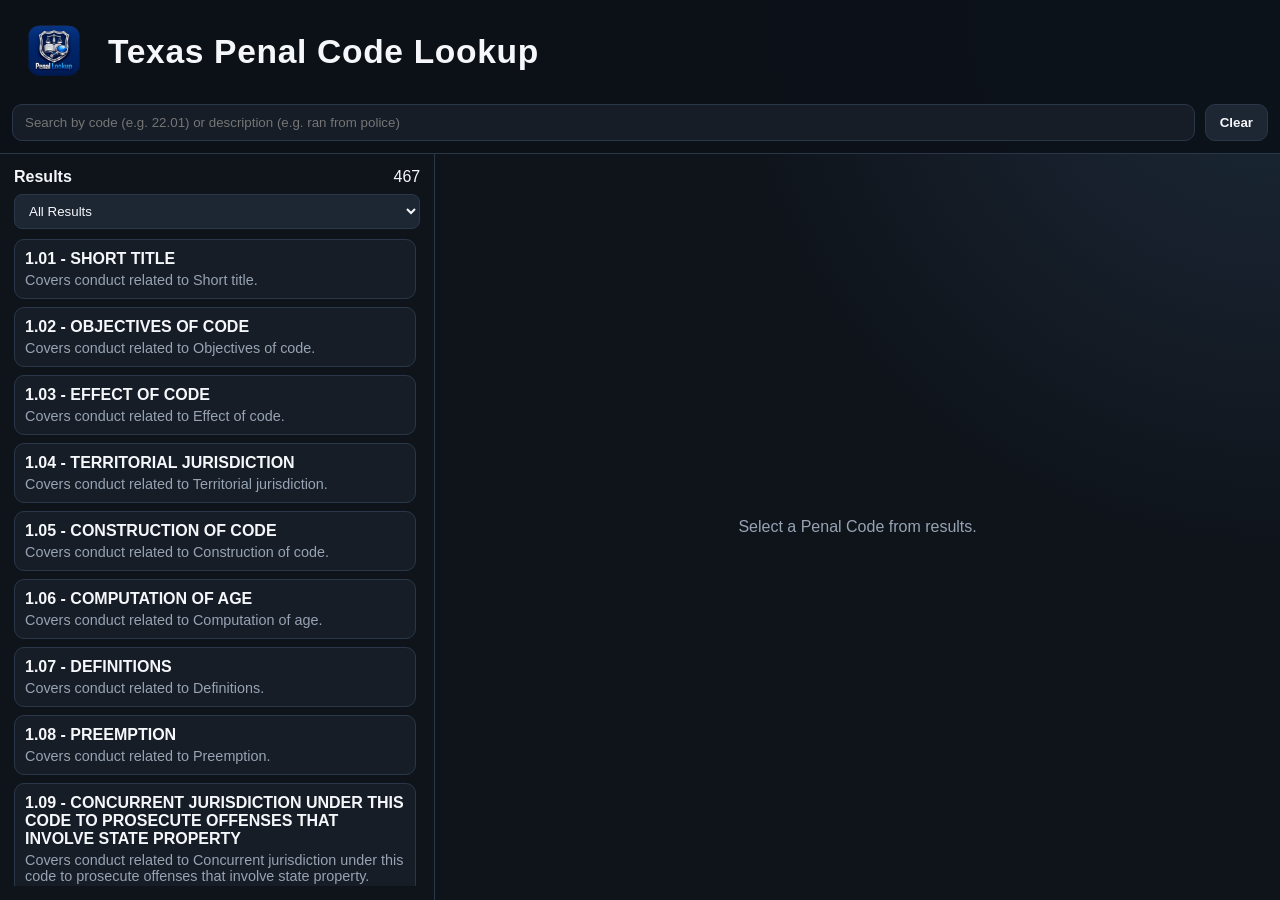
==== commit 77a5e0a9: "df df" ====
--- a/index.html
+++ b/index.html
@@ -56,7 +56,9 @@
               <div>
                 <p id="codeNumber" class="code-number"></p>
                 <h2 id="offenseTitle"></h2>
-              </div>\n              <button id="copyBtn">Copy</button>\n</div>
+              </div>
+              <button id="copyBtn">Copy</button>
+            </div>
 
             <section>
               <h3>Legal Statute</h3>
@@ -72,15 +74,9 @@
             <p id="cacheStatus" class="cache-status"></p>
           </article>
         </main>
-      </section>\n</div>
+      </section>
+    </div>
 
     <script src="renderer.js"></script>
   </body>
 </html>
-
-
-
-
-
-
-
--- a/styles.css
+++ b/styles.css
@@ -319,19 +319,4 @@
   .brand-title {
     font-size: 1.4rem;
   }
-}\n\n
-.result-fav-btn {
-  border: 1px solid var(--border);
-  background: var(--surface-2);
-  color: var(--text);
-  padding: 4px 10px;
-  border-radius: 8px;
-  font-size: 0.8rem;
-}
-
-.result-fav-btn.active {
-  border-color: var(--success);
-  color: var(--success);
-}
-
-
+}
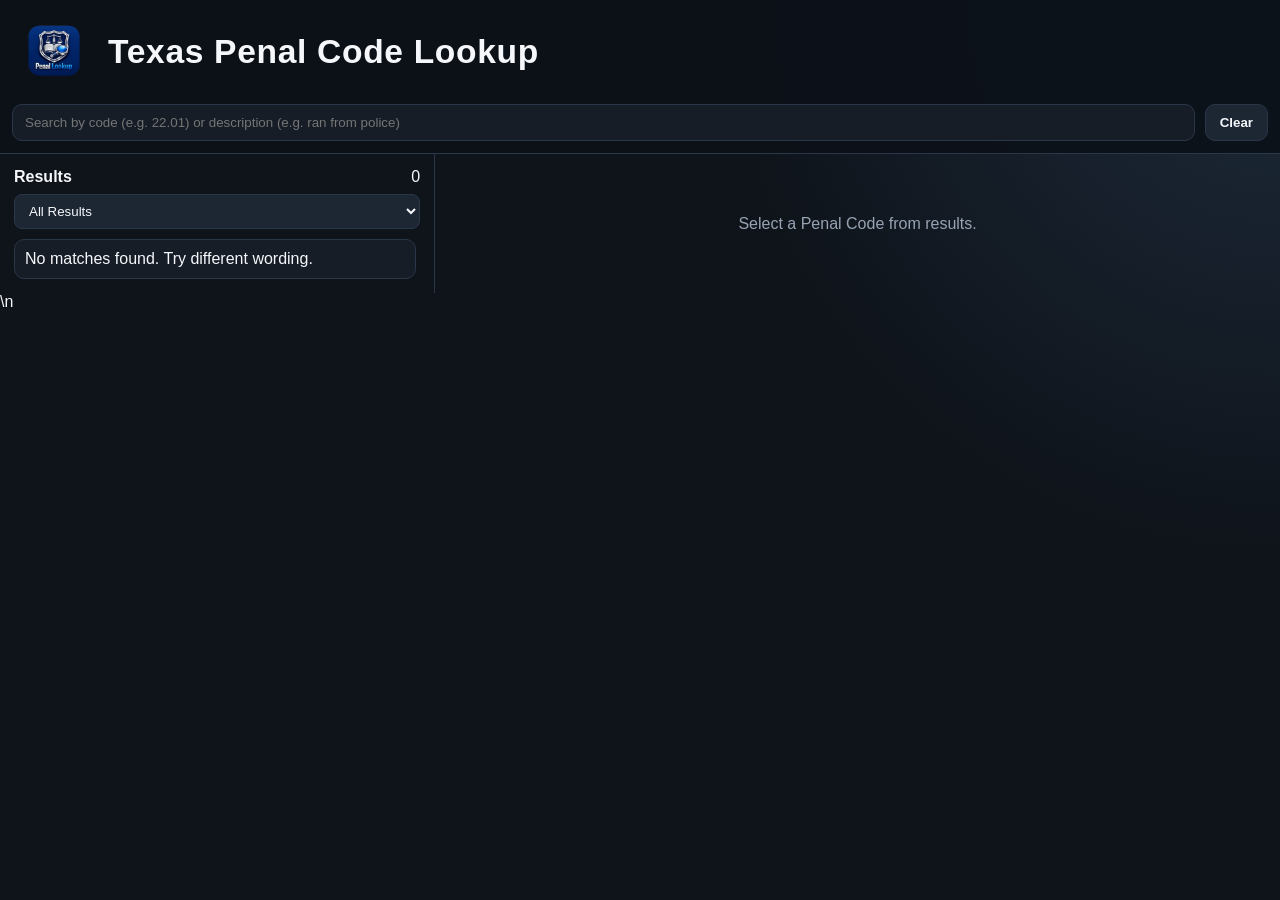
==== commit 8c099df4: "1234 1234" ====
--- a/index.html
+++ b/index.html
@@ -56,9 +56,7 @@
               <div>
                 <p id="codeNumber" class="code-number"></p>
                 <h2 id="offenseTitle"></h2>
-              </div>
-              <button id="copyBtn">Copy</button>
-            </div>
+              </div>\n              <button id="copyBtn">Copy</button>\n</div>
 
             <section>
               <h3>Legal Statute</h3>
@@ -74,9 +72,14 @@
             <p id="cacheStatus" class="cache-status"></p>
           </article>
         </main>
-      </section>
-    </div>
+      </section>\n</div>
 
     <script src="renderer.js"></script>
   </body>
 </html>
+
+
+
+
+
+
--- a/styles.css
+++ b/styles.css
@@ -319,4 +319,39 @@
   .brand-title {
     font-size: 1.4rem;
   }
-}
+}\n\n
+.result-fav-btn {
+  border: 1px solid var(--border);
+  background: var(--surface-2);
+  color: var(--text);
+  padding: 4px 10px;
+  border-radius: 8px;
+  font-size: 0.8rem;
+}
+
+.result-fav-btn.active {
+  border-color: var(--success);
+  color: var(--success);
+}
+
+
+/* Website-only overrides */
+.window-bar {
+  display: none;
+}
+
+#favoriteBtn,
+#favoritesBar,
+.result-fav-btn {
+  display: none !important;
+}
+
+body {
+  height: auto;
+  overflow: auto;
+}
+
+.app-shell {
+  height: auto;
+  min-height: 100vh;
+}
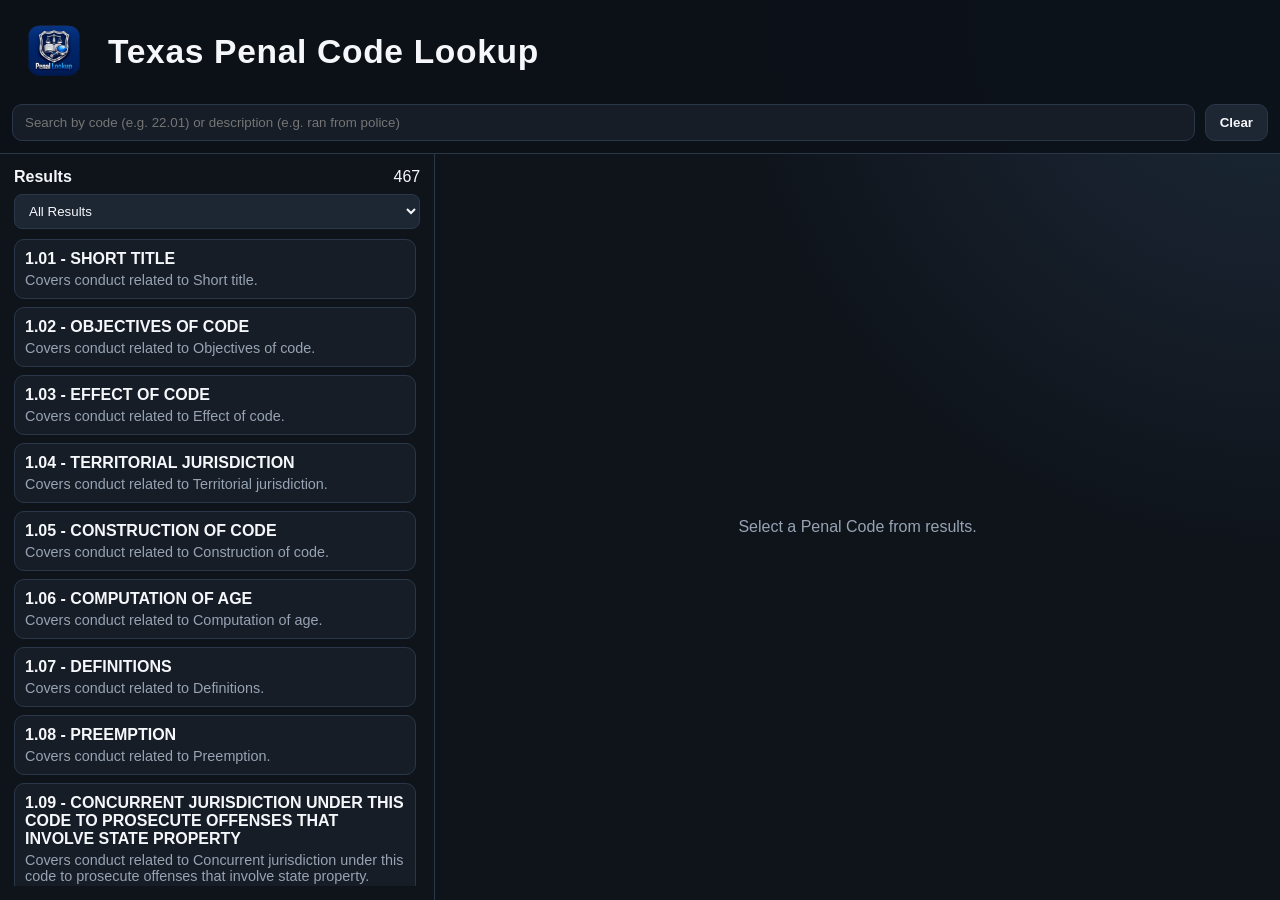
==== commit 6a4a2350: "sda adsa" ====
--- a/index.html
+++ b/index.html
@@ -56,7 +56,9 @@
               <div>
                 <p id="codeNumber" class="code-number"></p>
                 <h2 id="offenseTitle"></h2>
-              </div>\n              <button id="copyBtn">Copy</button>\n</div>
+              </div>
+              <button id="copyBtn">Copy</button>
+            </div>
 
             <section>
               <h3>Legal Statute</h3>
@@ -72,14 +74,9 @@
             <p id="cacheStatus" class="cache-status"></p>
           </article>
         </main>
-      </section>\n</div>
+      </section>
+    </div>
 
     <script src="renderer.js"></script>
   </body>
-</html>
-
-
-
-
-
-
+</html>
--- a/styles.css
+++ b/styles.css
@@ -26,7 +26,7 @@
 
 .app-shell {
   display: grid;
-  grid-template-rows: auto auto 1fr auto;
+  grid-template-rows: auto auto 1fr;
   min-height: 100vh;
   height: 100vh;
   overflow: hidden;
@@ -319,39 +319,4 @@
   .brand-title {
     font-size: 1.4rem;
   }
-}\n\n
-.result-fav-btn {
-  border: 1px solid var(--border);
-  background: var(--surface-2);
-  color: var(--text);
-  padding: 4px 10px;
-  border-radius: 8px;
-  font-size: 0.8rem;
-}
-
-.result-fav-btn.active {
-  border-color: var(--success);
-  color: var(--success);
-}
-
-
-/* Website-only overrides */
-.window-bar {
-  display: none;
-}
-
-#favoriteBtn,
-#favoritesBar,
-.result-fav-btn {
-  display: none !important;
-}
-
-body {
-  height: auto;
-  overflow: auto;
-}
-
-.app-shell {
-  height: auto;
-  min-height: 100vh;
-}
+}
